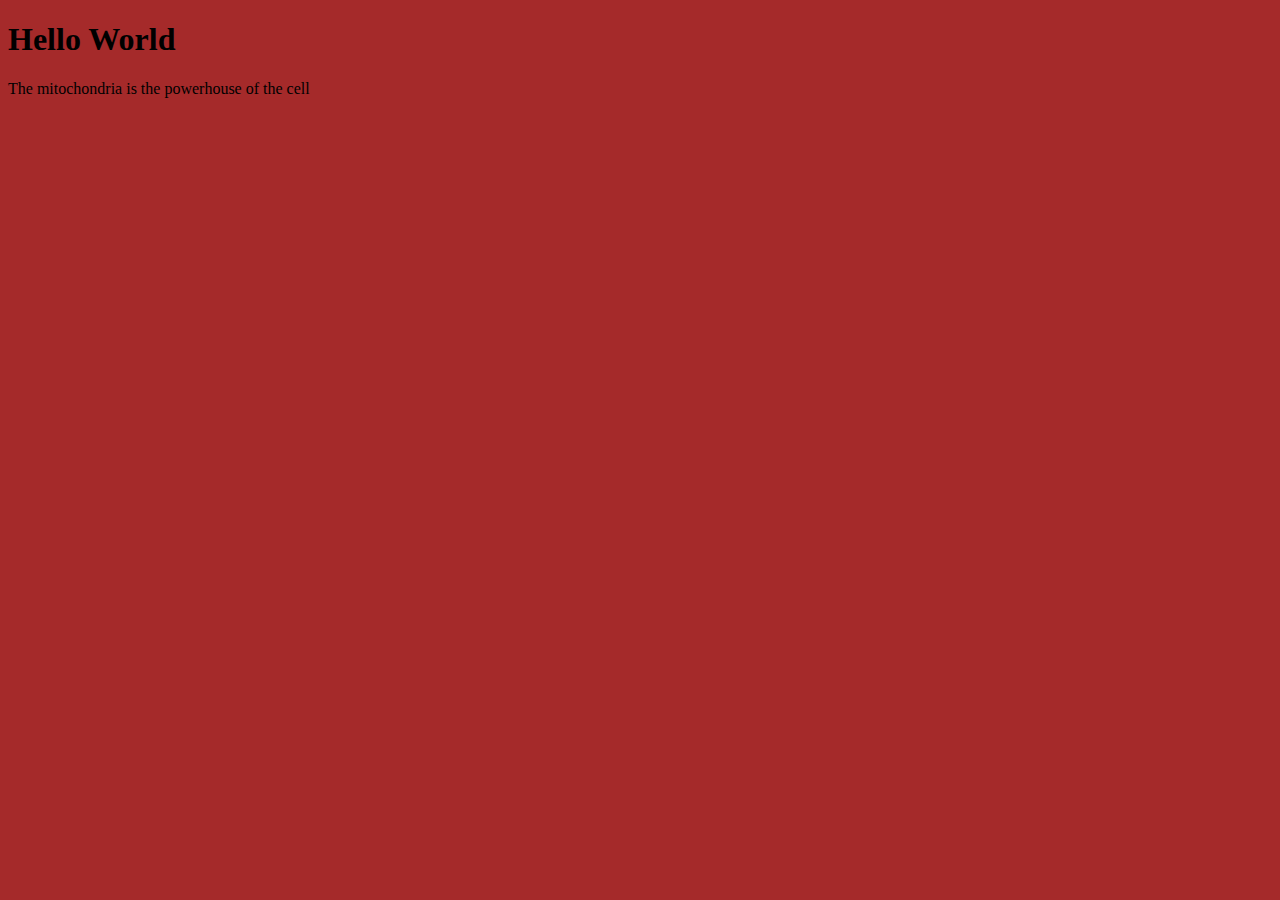
==== index.html @ 90732fbb "Update index.html" ====
<!DOCTYPE html>
<html lang="en">
<head>
    <meta charset="UTF-8">
    <meta name="viewport" content="width=device-width, initial-scale=1.0">
    <title>Bike Edmonton | Home</title>
</head>

<body style="background-color: brown;">
    <header>
        <h1>Hello World</h1>
        <p>The mitochondria is the powerhouse of the cell</p>
    </header>

    <!-- Section 1 -->
    <section>

    </section>

    <!-- Section 2 -->
    <section>

    </section>

    <!-- Section 3-->
    <section>
        
    </section>

    <!-- Footer -->
    <footer>

    </footer>
</body>
</html>
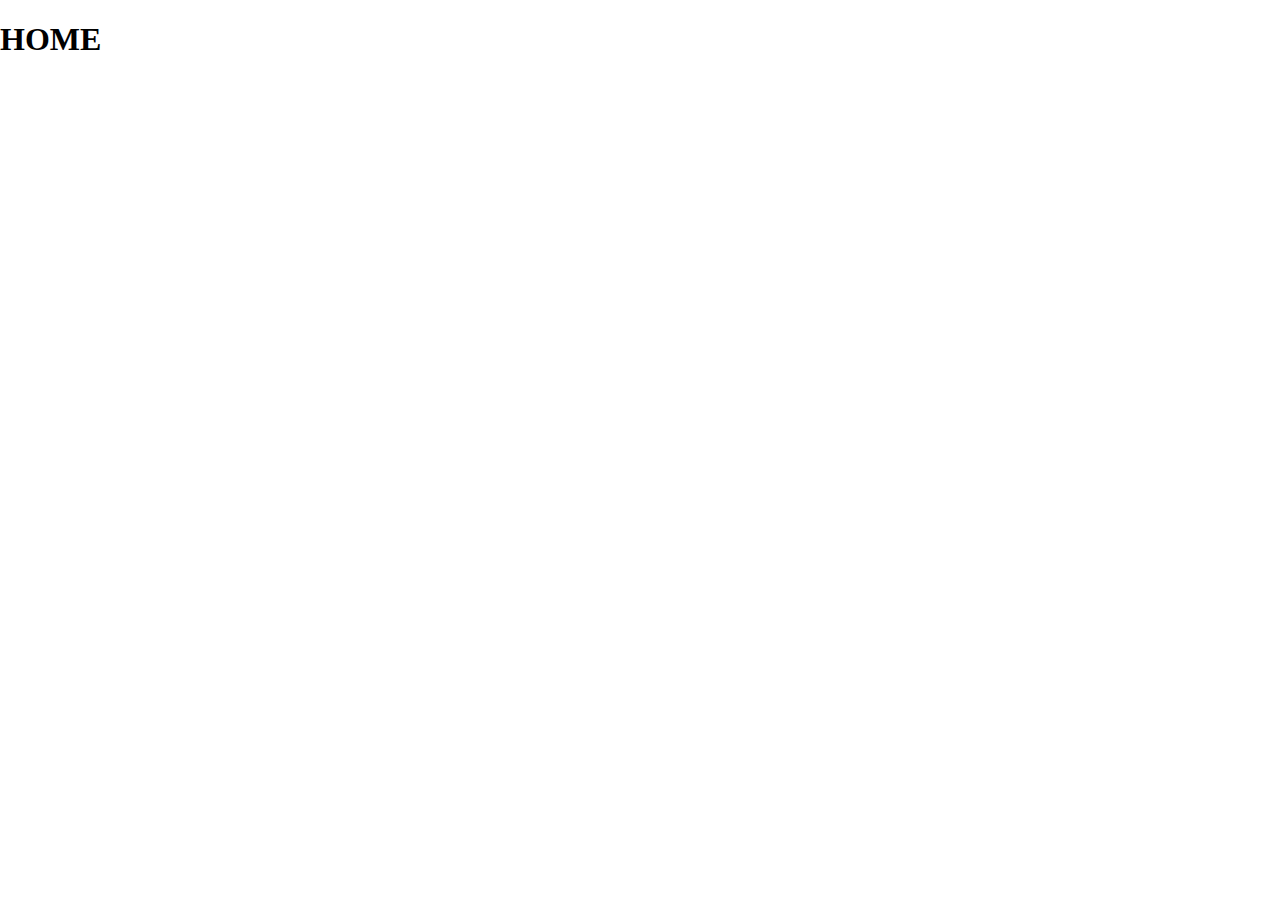
==== commit e9e0137d: "Project Setup" ====
--- a/index.html
+++ b/index.html
@@ -1,28 +1,42 @@
 <!DOCTYPE html>
 <html lang="en">
 <head>
+    <!-- META -->
     <meta charset="UTF-8">
     <meta name="viewport" content="width=device-width, initial-scale=1.0">
+
+    <!-- STYLESHEETS -->
+    <link rel="stylesheet" href="styles/normalize.css">
+    <link rel="stylesheet" href="styles/style.css">
+    
+    <!-- FONTS -->
+    <link rel="preconnect" href="https://fonts.googleapis.com">
+    <link rel="preconnect" href="https://fonts.gstatic.com" crossorigin>
+    <link href="https://fonts.googleapis.com/css2?family=Rubik:ital,wght@0,300;1,300&display=swap" rel="stylesheet">
+
+    <link rel="preconnect" href="https://fonts.googleapis.com">
+    <link rel="preconnect" href="https://fonts.gstatic.com" crossorigin>
+    <link href="https://fonts.googleapis.com/css2?family=Rubik:ital,wght@0,700;1,700&display=swap" rel="stylesheet">
+    
     <title>Bike Edmonton | Home</title>
 </head>
 
-<body style="background-color: brown;">
+<body>
     <header>
-        <h1>Hello World</h1>
-        <p>The mitochondria is the powerhouse of the cell</p>
+        <h1>HOME</h1>
     </header>
 
-    <!-- Section 1 -->
+    <!-- Section 1 - Our Goal -->
     <section>
 
     </section>
 
-    <!-- Section 2 -->
+    <!-- Section 2 - Services -->
     <section>
 
     </section>
 
-    <!-- Section 3-->
+    <!-- Section 3 - Blogs -->
     <section>
         
     </section>
--- a/styles/style.css
+++ b/styles/style.css
@@ -0,0 +1,14 @@
+/* Fonts */
+.rubik-norm {
+  font-family: "Rubik", serif;
+  font-optical-sizing: auto;
+  font-weight: 300;
+  font-style: normal;
+}
+
+.rubik-bold {
+  font-family: "Rubik", serif;
+  font-optical-sizing: auto;
+  font-weight: 700;
+  font-style: normal;
+}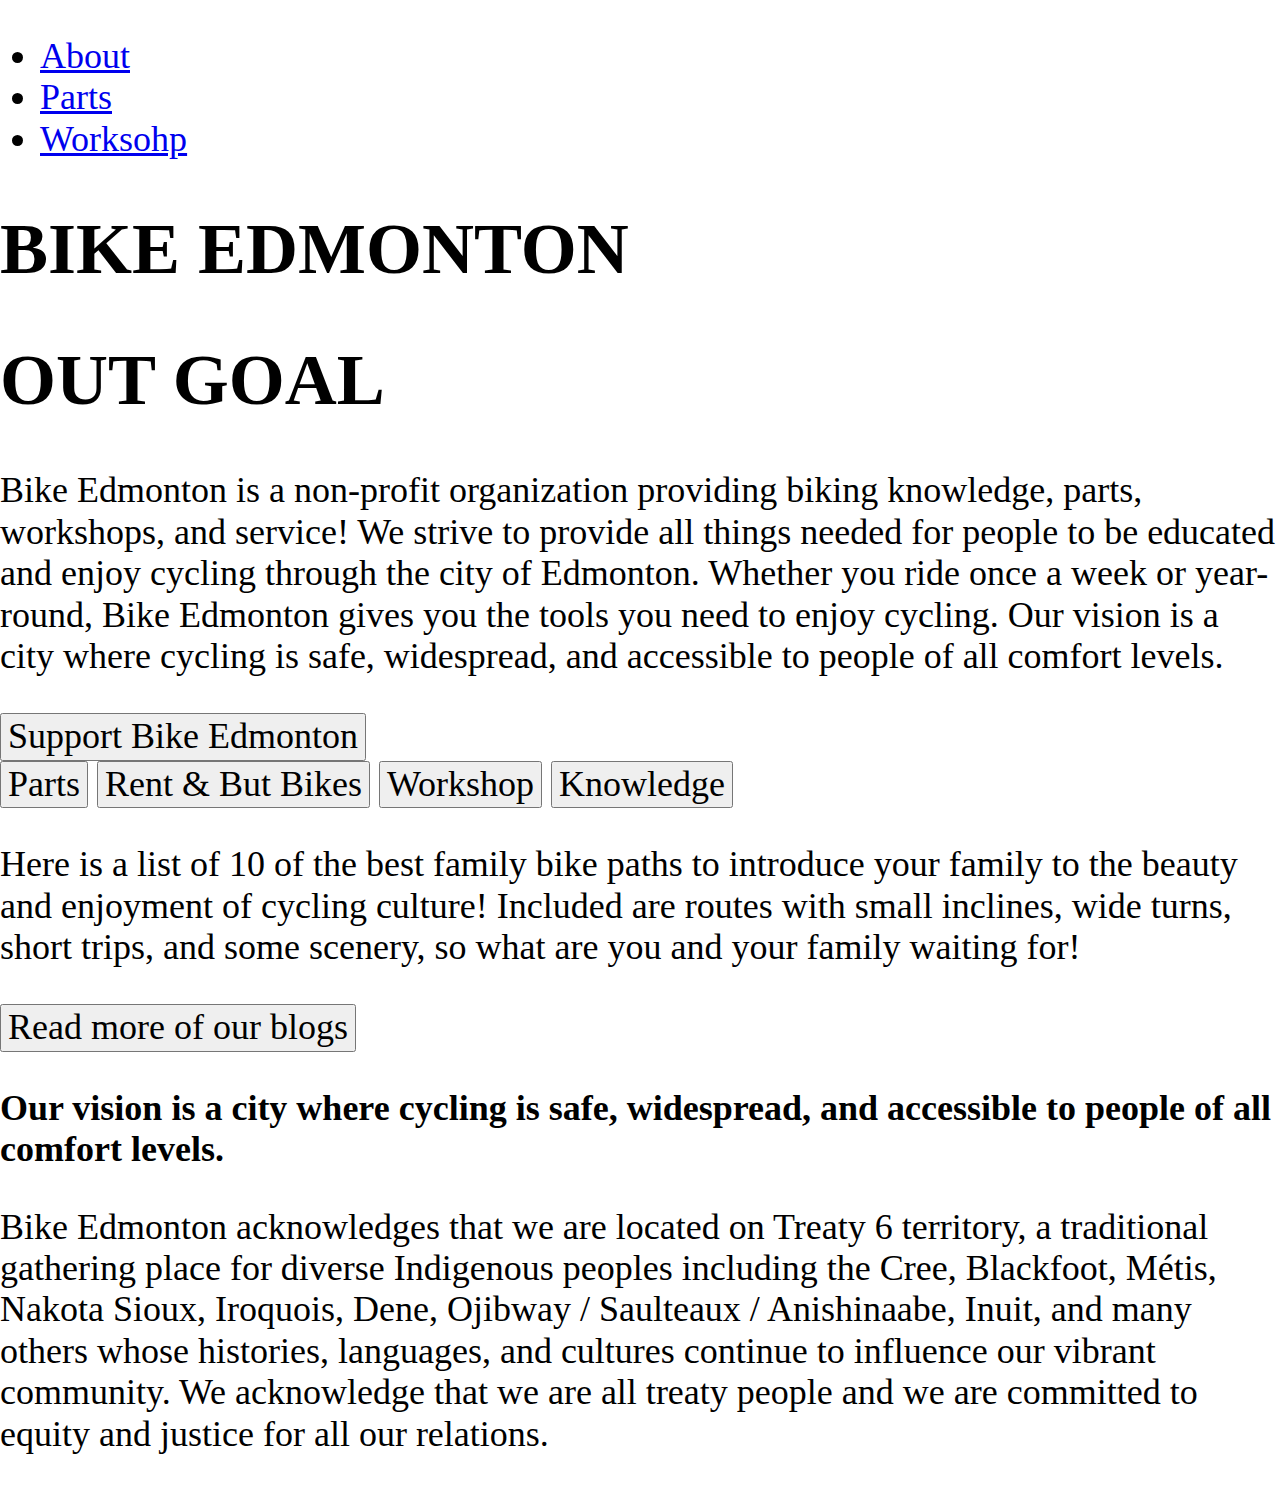
==== commit b5250917: "Basic format for index/parts/workshop" ====
--- a/index.html
+++ b/index.html
@@ -9,41 +9,78 @@
     <link rel="stylesheet" href="styles/normalize.css">
     <link rel="stylesheet" href="styles/style.css">
     
-    <!-- FONTS -->
-    <link rel="preconnect" href="https://fonts.googleapis.com">
-    <link rel="preconnect" href="https://fonts.gstatic.com" crossorigin>
-    <link href="https://fonts.googleapis.com/css2?family=Rubik:ital,wght@0,300;1,300&display=swap" rel="stylesheet">
-
-    <link rel="preconnect" href="https://fonts.googleapis.com">
-    <link rel="preconnect" href="https://fonts.gstatic.com" crossorigin>
-    <link href="https://fonts.googleapis.com/css2?family=Rubik:ital,wght@0,700;1,700&display=swap" rel="stylesheet">
-    
     <title>Bike Edmonton | Home</title>
 </head>
 
 <body>
     <header>
-        <h1>HOME</h1>
+        <nav>
+            <div><!--BE LOGO--></div>
+            <ul>
+                <li><a href="about.html">About</a></li>
+                <li><a href="parts.html">Parts</a></li>
+                <li><a href="workshop.html">Worksohp</a></li>
+            </ul>
+        </nav>
+
+        <div>
+            <h1>BIKE EDMONTON</h1>
+            <!-- HERO IMAGE HERE -->
+        </div>
     </header>
 
     <!-- Section 1 - Our Goal -->
     <section>
+        <div>
+            <h1>OUT GOAL</h1>
+        </div>
 
+        <div>
+            <p>Bike Edmonton is a non-profit organization providing biking knowledge, parts, workshops, and service! We strive to provide all things needed for people to be educated and enjoy cycling through the city of Edmonton. 
+                
+                Whether you ride once a week or year-round, Bike Edmonton gives you the tools you need to enjoy cycling.
+
+                Our vision is a city where cycling is safe, widespread, and accessible to people of all comfort levels.</p>
+
+            <!-- IMAGE HERE -->
+        </div>
+
+        <button>Support Bike Edmonton</button>
     </section>
 
     <!-- Section 2 - Services -->
     <section>
-
+        <div>
+            <button>Parts</button>
+            <button>Rent & But Bikes</button>
+            <button>Workshop</button>
+            <button>Knowledge</button>
+        </div>
     </section>
 
     <!-- Section 3 - Blogs -->
     <section>
-        
+        <div>
+            <div>
+                <!-- IMAGE HERE -->
+                 <p>Here is a list of 10 of the best family bike paths to introduce your family to the beauty and enjoyment of cycling culture! Included are routes with small inclines, wide turns, short trips, and some scenery, so what are you and your family waiting for!</p>
+            </div>
+        </div>
+
+        <button>Read more of our blogs</button>
     </section>
 
     <!-- Footer -->
     <footer>
-
+        <div>
+            <div>
+                <!-- Social Media Icons here -->
+            </div>
+            <div>
+                <p><strong>Our vision is a city where cycling is safe, widespread, and accessible to people of all comfort levels.</strong></p>
+                <p>Bike Edmonton acknowledges that we are located on Treaty 6 territory, a traditional gathering place for diverse Indigenous peoples including the Cree, Blackfoot, Métis, Nakota Sioux, Iroquois, Dene, Ojibway / Saulteaux / Anishinaabe, Inuit, and many others whose histories, languages, and cultures continue to influence our vibrant community. We acknowledge that we are all treaty people and we are committed to equity and justice for all our relations.</p>
+            </div>
+        </div>
     </footer>
 </body>
 </html>--- a/styles/style.css
+++ b/styles/style.css
@@ -1,14 +1,37 @@
-/* Fonts */
-.rubik-norm {
-  font-family: "Rubik", serif;
-  font-optical-sizing: auto;
-  font-weight: 300;
-  font-style: normal;
+/*#####################*/
+/*####    Fonts    ####*/
+/*#####################*/
+@font-face {
+  font-family: "Aktiv Grotesk Trial";
+  src: url('fonts/AktivGrotesk_Trial_Bd.ttf') format('truetype');
 }
 
-.rubik-bold {
-  font-family: "Rubik", serif;
-  font-optical-sizing: auto;
-  font-weight: 700;
-  font-style: normal;
-}+@font-face {
+  font-family: "Aktiv Grotesk Cd Trial Medium";
+  src: url('fonts/AktivGroteskCd_Trial_Md.ttf') format('truetype');
+}
+
+/*#############################*/
+/*####    Global Styles    ####*/
+/*#############################*/
+body {
+  font-family: "Aktiv Grotesk Cd Trial Medium";
+  font-size: 36px;
+}
+
+h1 {
+  font-family: "Aktiv Grotesk Trial";
+}
+
+h2 {
+  font-family: "Aktiv Grotesk Trial";
+}
+
+h3 {
+  font-family: "Aktiv Grotesk Trial";
+}
+
+
+/*########################*/
+/*####    TEMPLATE    ####*/
+/*########################*/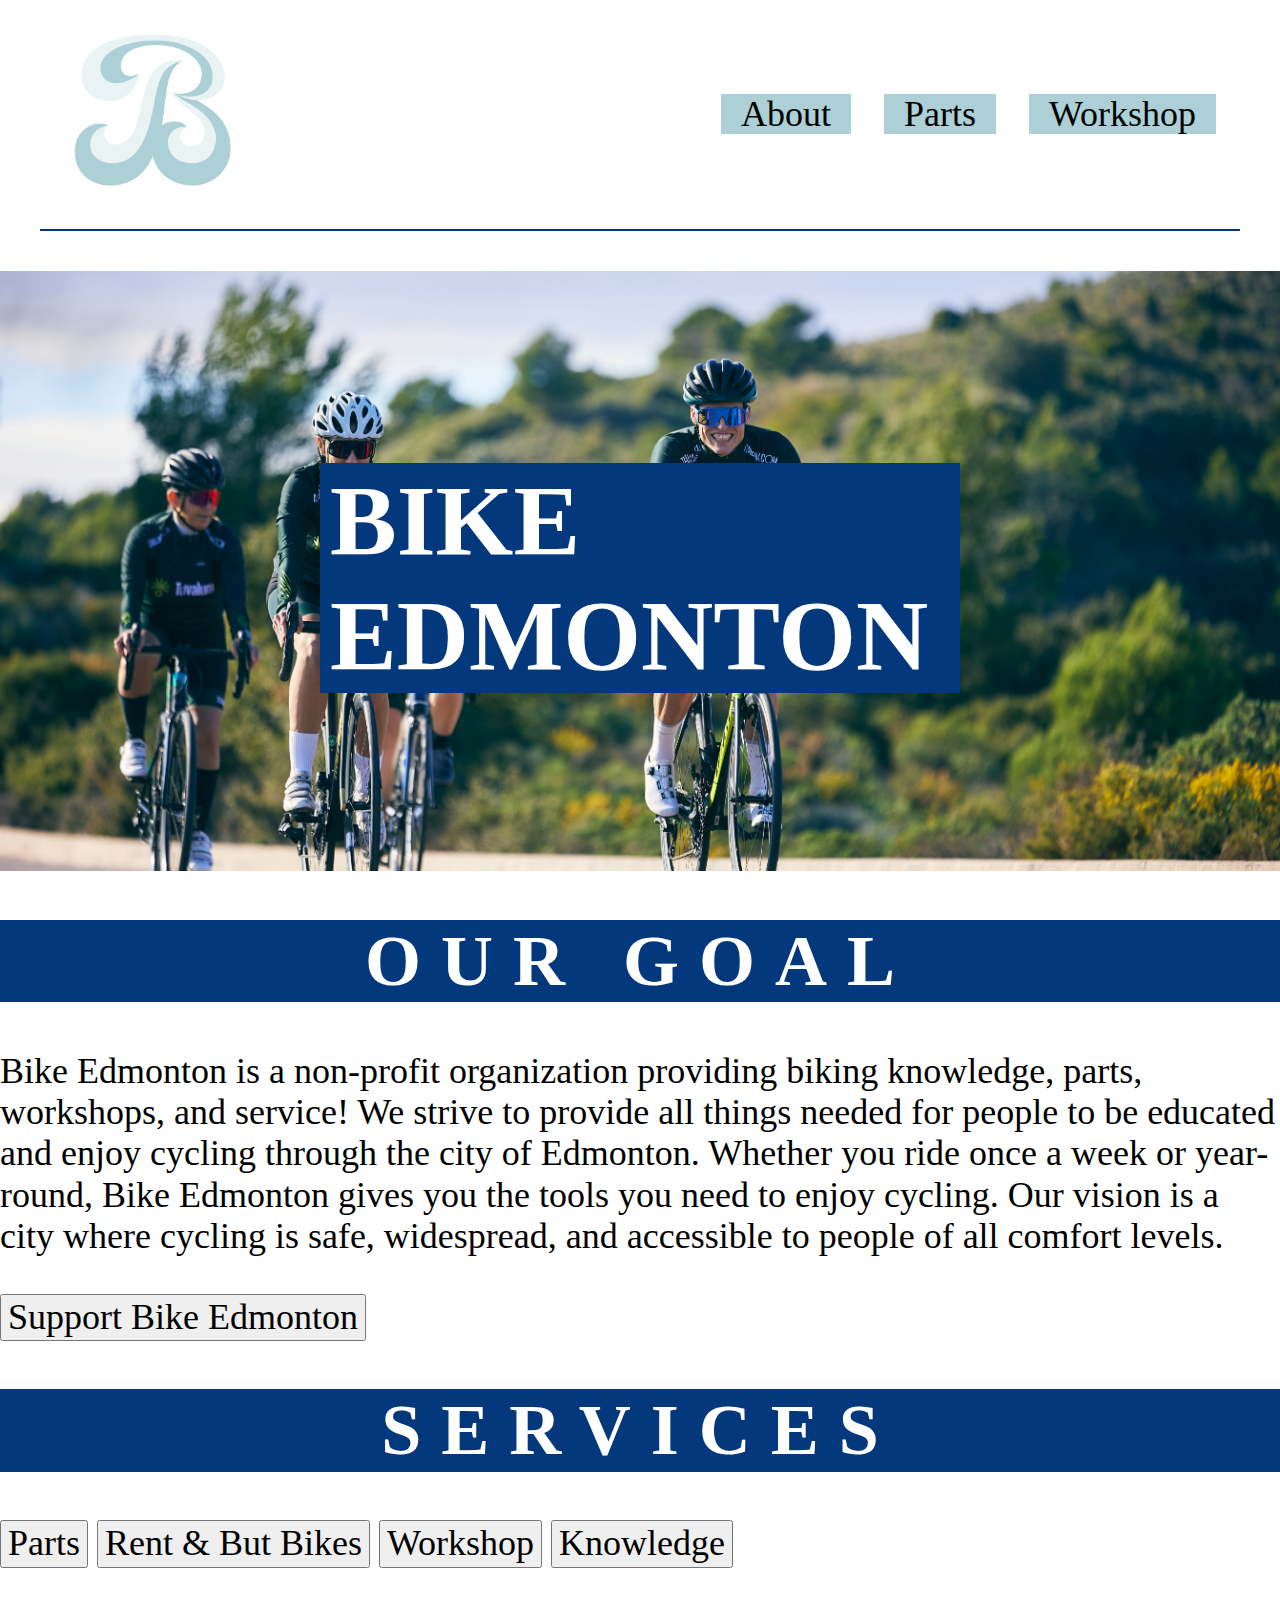
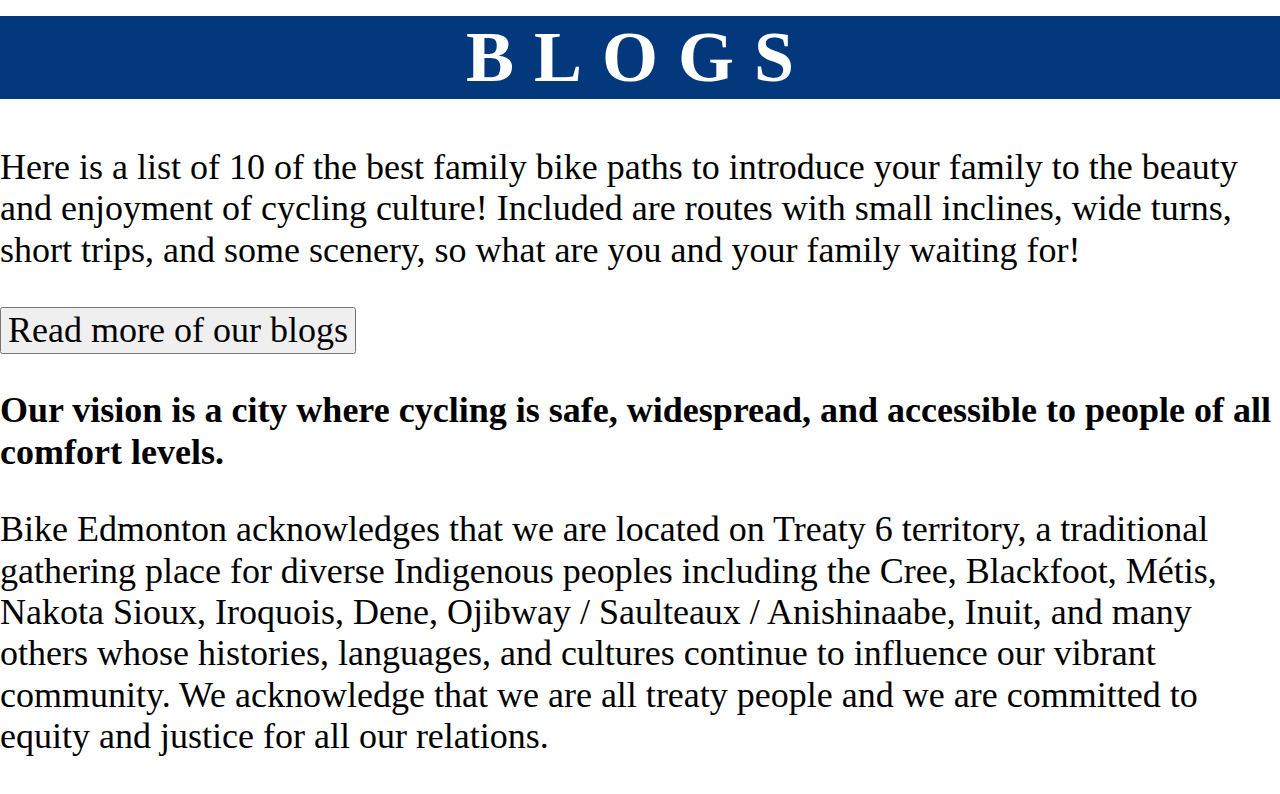
==== commit 3ecca4bb: "Add styles for structure/segmentation" ====
--- a/index.html
+++ b/index.html
@@ -1,86 +1,96 @@
 <!DOCTYPE html>
 <html lang="en">
-<head>
-    <!-- META -->
-    <meta charset="UTF-8">
-    <meta name="viewport" content="width=device-width, initial-scale=1.0">
+    <head>
+        <!-- META -->
+        <meta charset="UTF-8">
+        <meta name="viewport" content="width=device-width, initial-scale=1.0">
 
-    <!-- STYLESHEETS -->
-    <link rel="stylesheet" href="styles/normalize.css">
-    <link rel="stylesheet" href="styles/style.css">
-    
-    <title>Bike Edmonton | Home</title>
-</head>
+        <!-- STYLESHEETS -->
+        <link rel="stylesheet" href="styles/normalize.css">
+        <link rel="stylesheet" href="styles/style.css">
+        
+        <title>Bike Edmonton | Home</title>
+    </head>
 
-<body>
-    <header>
-        <nav>
-            <div><!--BE LOGO--></div>
-            <ul>
-                <li><a href="about.html">About</a></li>
-                <li><a href="parts.html">Parts</a></li>
-                <li><a href="workshop.html">Worksohp</a></li>
-            </ul>
-        </nav>
+    <body>
+        <header>
+            <nav id="navbar" class="flex-row-space default-side-margin">
+                <div>
+                    <a href="index.html"><img src="images/BELogo.png" alt="Bike Edmonton Logo" class="BE-logo"/></a>
+                </div>
 
-        <div>
-            <h1>BIKE EDMONTON</h1>
-            <!-- HERO IMAGE HERE -->
-        </div>
-    </header>
+                <ul>
+                    <li><a href="about.html">About</a></li>
+                    <li><a href="parts.html">Parts</a></li>
+                    <li><a href="workshop.html">Workshop</a></li>
+                </ul>
+            </nav>
 
-    <!-- Section 1 - Our Goal -->
-    <section>
-        <div>
-            <h1>OUT GOAL</h1>
-        </div>
+            <div class="home-hero">
+                <h1 class="hero-text">BIKE EDMONTON</h1>
+            </div>
+        </header>
 
-        <div>
-            <p>Bike Edmonton is a non-profit organization providing biking knowledge, parts, workshops, and service! We strive to provide all things needed for people to be educated and enjoy cycling through the city of Edmonton. 
-                
-                Whether you ride once a week or year-round, Bike Edmonton gives you the tools you need to enjoy cycling.
+        <!-- Section 1 - Our Goal -->
+        <section>
+            <div class="section-header">
+                <h1>OUR GOAL</h1>
+            </div>
 
-                Our vision is a city where cycling is safe, widespread, and accessible to people of all comfort levels.</p>
+            <div>
+                <p>Bike Edmonton is a non-profit organization providing biking knowledge, parts, workshops, and service! We strive to provide all things needed for people to be educated and enjoy cycling through the city of Edmonton. 
+                    
+                    Whether you ride once a week or year-round, Bike Edmonton gives you the tools you need to enjoy cycling.
 
-            <!-- IMAGE HERE -->
-        </div>
+                    Our vision is a city where cycling is safe, widespread, and accessible to people of all comfort levels.</p>
 
-        <button>Support Bike Edmonton</button>
-    </section>
+                <!-- IMAGE HERE -->
+            </div>
 
-    <!-- Section 2 - Services -->
-    <section>
-        <div>
-            <button>Parts</button>
-            <button>Rent & But Bikes</button>
-            <button>Workshop</button>
-            <button>Knowledge</button>
-        </div>
-    </section>
+            <button>Support Bike Edmonton</button>
+        </section>
 
-    <!-- Section 3 - Blogs -->
-    <section>
-        <div>
+        <!-- Section 2 - Services -->
+        <section>
+            <div class="section-header">
+                <h1>SERVICES</h1>
+            </div>
+
             <div>
-                <!-- IMAGE HERE -->
-                 <p>Here is a list of 10 of the best family bike paths to introduce your family to the beauty and enjoyment of cycling culture! Included are routes with small inclines, wide turns, short trips, and some scenery, so what are you and your family waiting for!</p>
+                <button>Parts</button>
+                <button>Rent & But Bikes</button>
+                <button>Workshop</button>
+                <button>Knowledge</button>
             </div>
-        </div>
+        </section>
 
-        <button>Read more of our blogs</button>
-    </section>
+        <!-- Section 3 - Blogs -->
+        <section>
+            <div class="section-header">
+                <h1>BLOGS</h1>
+            </div>
 
-    <!-- Footer -->
-    <footer>
-        <div>
             <div>
-                <!-- Social Media Icons here -->
+                <div>
+                    <!-- IMAGE HERE -->
+                    <p>Here is a list of 10 of the best family bike paths to introduce your family to the beauty and enjoyment of cycling culture! Included are routes with small inclines, wide turns, short trips, and some scenery, so what are you and your family waiting for!</p>
+                </div>
             </div>
+
+            <button>Read more of our blogs</button>
+        </section>
+
+        <!-- Footer -->
+        <footer>
             <div>
-                <p><strong>Our vision is a city where cycling is safe, widespread, and accessible to people of all comfort levels.</strong></p>
-                <p>Bike Edmonton acknowledges that we are located on Treaty 6 territory, a traditional gathering place for diverse Indigenous peoples including the Cree, Blackfoot, Métis, Nakota Sioux, Iroquois, Dene, Ojibway / Saulteaux / Anishinaabe, Inuit, and many others whose histories, languages, and cultures continue to influence our vibrant community. We acknowledge that we are all treaty people and we are committed to equity and justice for all our relations.</p>
+                <div>
+                    <!-- Social Media Icons here -->
+                </div>
+                <div>
+                    <p><strong>Our vision is a city where cycling is safe, widespread, and accessible to people of all comfort levels.</strong></p>
+                    <p>Bike Edmonton acknowledges that we are located on Treaty 6 territory, a traditional gathering place for diverse Indigenous peoples including the Cree, Blackfoot, Métis, Nakota Sioux, Iroquois, Dene, Ojibway / Saulteaux / Anishinaabe, Inuit, and many others whose histories, languages, and cultures continue to influence our vibrant community. We acknowledge that we are all treaty people and we are committed to equity and justice for all our relations.</p>
+                </div>
             </div>
-        </div>
-    </footer>
-</body>
+        </footer>
+    </body>
 </html>--- a/styles/style.css
+++ b/styles/style.css
@@ -10,6 +10,8 @@
   font-family: "Aktiv Grotesk Cd Trial Medium";
   src: url('fonts/AktivGroteskCd_Trial_Md.ttf') format('truetype');
 }
+
+
 
 /*#############################*/
 /*####    Global Styles    ####*/
@@ -32,6 +34,121 @@
 }
 
 
-/*########################*/
-/*####    TEMPLATE    ####*/
-/*########################*/+
+/*###################################*/
+/*####    General Classes/IDs    ####*/
+/*###################################*/
+#navbar {
+  border-bottom: 2px solid #04387c;
+}
+
+#navbar ul {
+  padding: 0;
+}
+
+#navbar li {
+  list-style-type: none;
+  border-bottom: 2px solid white;
+  margin-right: 24px;
+  padding-bottom: 4px;
+  display: inline;
+  padding: 0px 20px;
+  background-color: #ACD0D6;
+}
+
+#navbar li:hover {
+  border-bottom: 2px solid #04387c;
+}
+
+#navbar a {
+  color: black;
+  text-decoration: none;
+}
+
+.default-side-margin {
+  margin: 0px 40px;
+}
+
+.BE-logo {
+  width: 225px;
+  height: 220px;
+}
+
+.home-hero {
+  position: relative;
+  background-image: url(../images/Home-hero.jpg);
+  width: 100%;
+  height: 600px;
+  background-size: 100%;
+  background-position-y: 30%;
+  margin-top: 40px;
+}
+
+.about-hero {
+  position: relative;
+  background-image: url(../images/About-hero.jpg);
+  width: 100%;
+  height: 600px;
+  background-size: 100%;
+  background-position-y: 30%;
+  margin-top: 40px;
+}
+
+.parts-hero {
+  position: relative;
+  background-image: url(../images/Parts-hero.jpg);
+  width: 100%;
+  height: 600px;
+  background-size: 100%;
+  background-position-y: 30%;
+  margin-top: 40px;
+}
+
+.workshop-hero{
+  position: relative;
+  background-image: url(../images/Workshop-hero.jpg);
+  width: 100%;
+  height: 600px;
+  background-size: 100%;
+  background-position-y: 30%;
+  margin-top: 40px;
+}
+
+.hero-text {
+  position: absolute;
+  color: white;
+  background-color: #04387c;
+  font-size: 100px;
+  padding: 0px 10px;
+  top: 40%;
+  left: 50%;
+  transform: translate(-50%, -50%);
+}
+
+.section-header {
+  text-align: center;
+  letter-spacing: 20px;
+  background-color: #04387c;
+  color: white;
+}
+
+
+/*#######################*/
+/*####    Flexbox    ####*/
+/*#######################*/
+.flex-row {
+  display: flex;
+  flex-direction: row;
+}
+
+.flex-row-space {
+  display: flex;
+  flex-direction: row;
+  justify-content: space-between;
+  align-items: center;
+}
+
+.flex-col {
+  display: flex;
+  flex-direction: column;
+}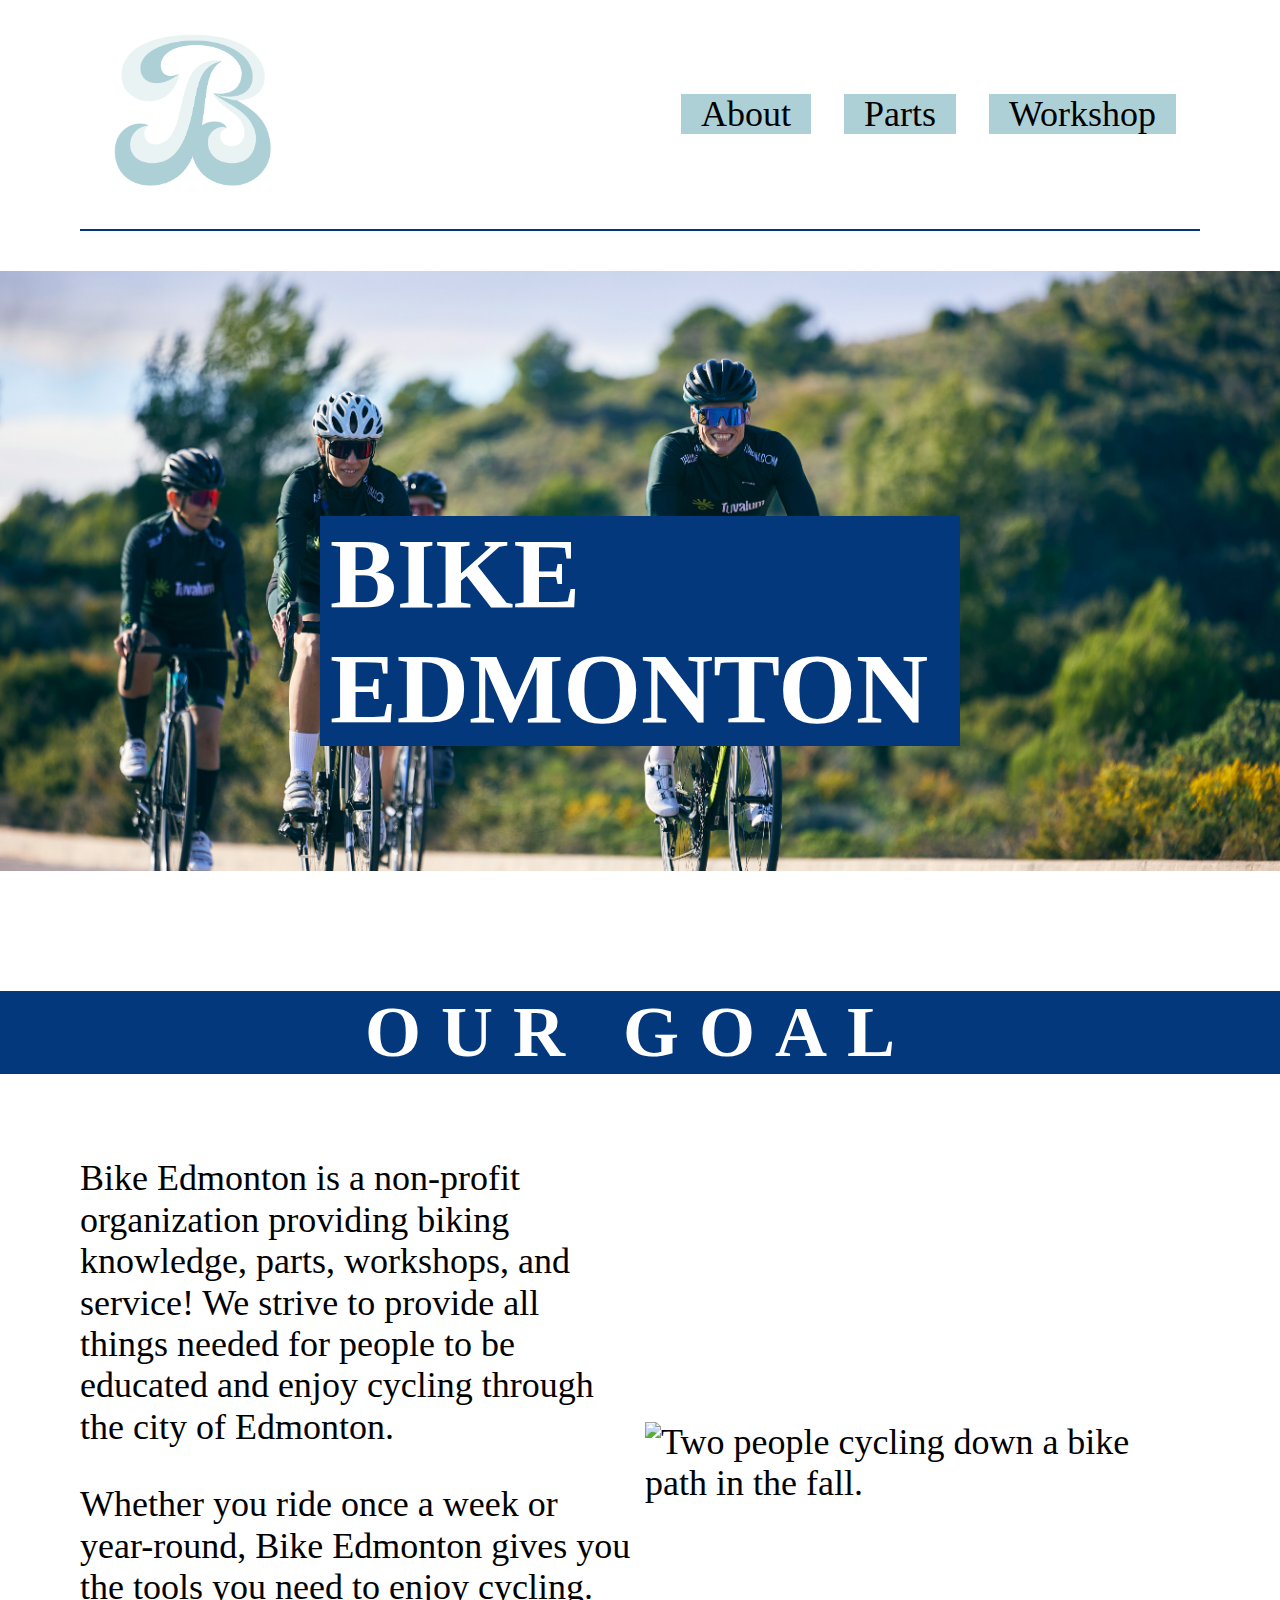
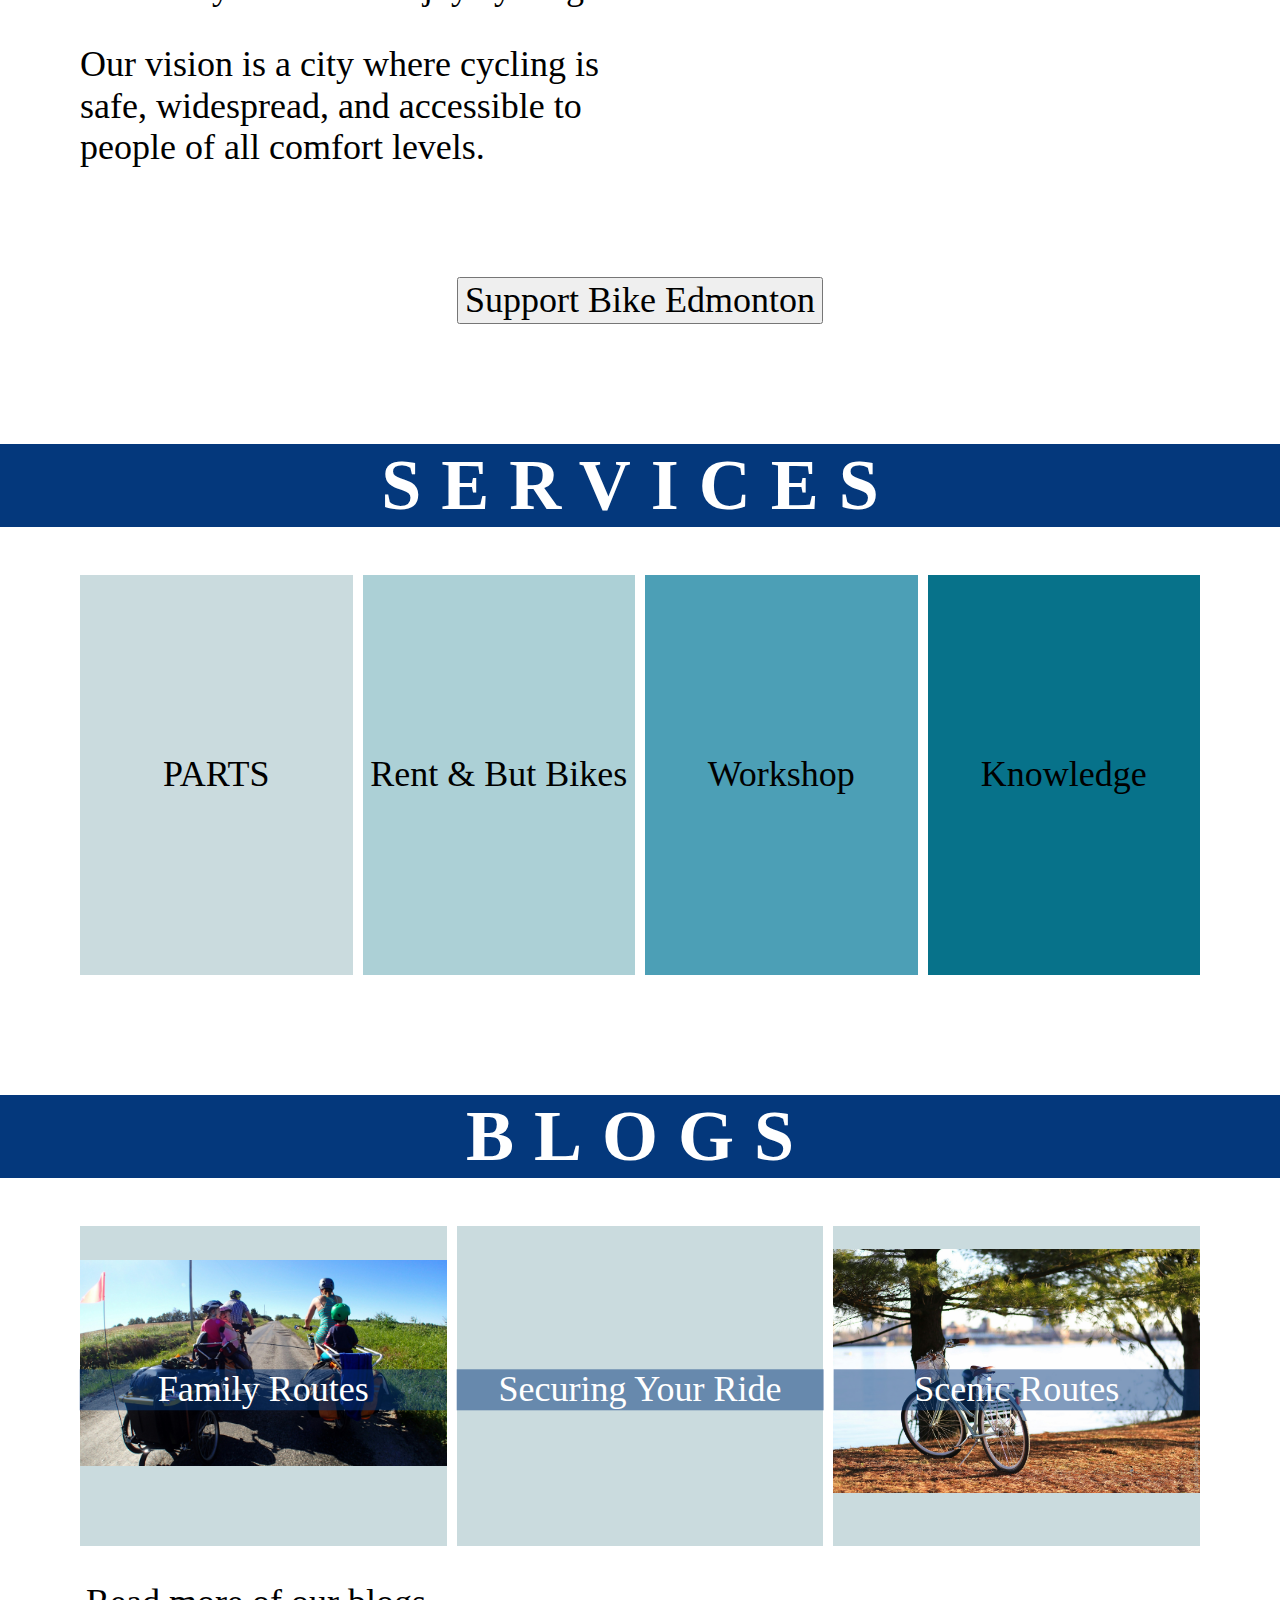
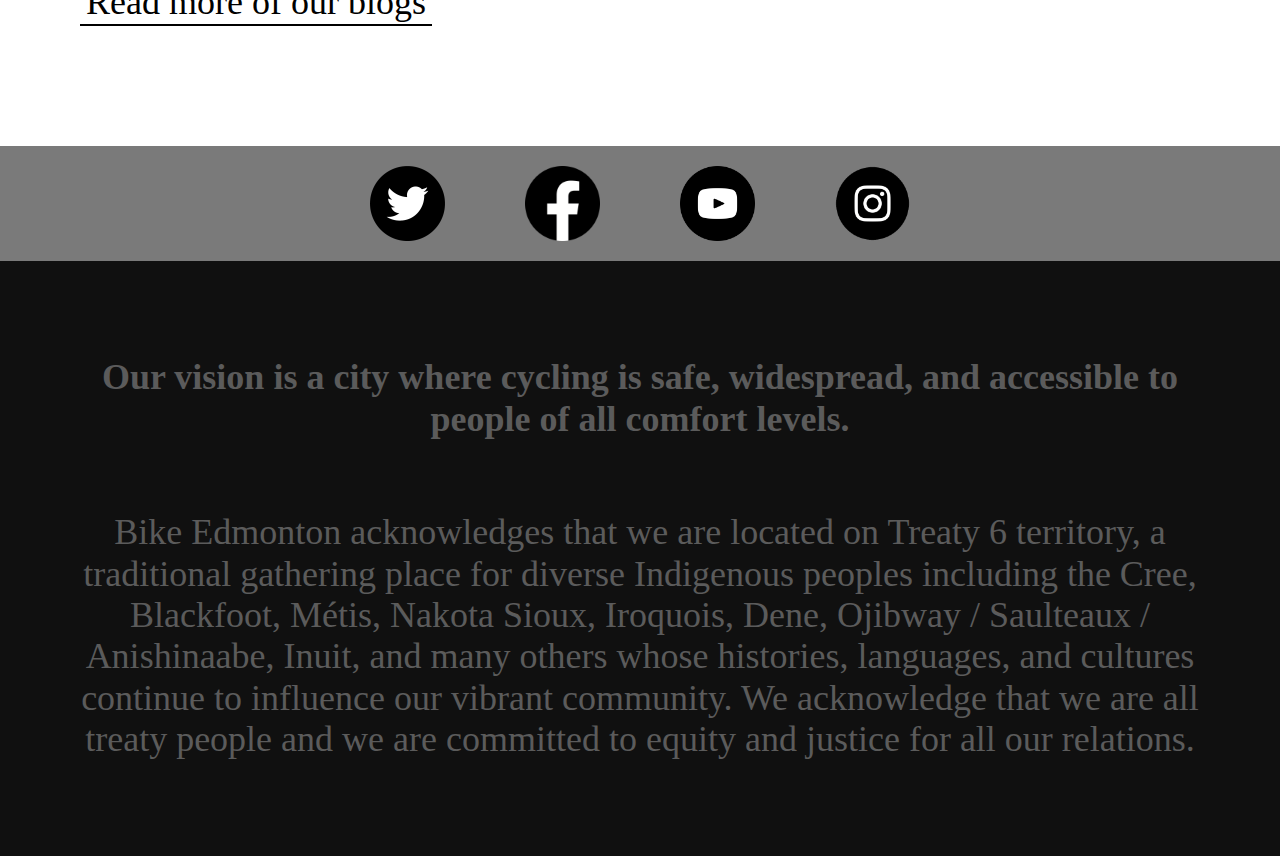
==== commit 0fed6b96: "Added style to index/parts" ====
--- a/index.html
+++ b/index.html
@@ -37,17 +37,21 @@
                 <h1>OUR GOAL</h1>
             </div>
 
-            <div>
-                <p>Bike Edmonton is a non-profit organization providing biking knowledge, parts, workshops, and service! We strive to provide all things needed for people to be educated and enjoy cycling through the city of Edmonton. 
-                    
-                    Whether you ride once a week or year-round, Bike Edmonton gives you the tools you need to enjoy cycling.
+            <div class="default-side-margin flex-row-space default-gap">
+                <div class="default-bottom-margin flex-1">
+                    <p>Bike Edmonton is a non-profit organization providing biking knowledge, parts, workshops, and service! We strive to provide all things needed for people to be educated and enjoy cycling through the city of Edmonton.</p>
+                    <p>Whether you ride once a week or year-round, Bike Edmonton gives you the tools you need to enjoy cycling.</p>
+                    <p>Our vision is a city where cycling is safe, widespread, and accessible to people of all comfort levels.</p>
+                </div>
 
-                    Our vision is a city where cycling is safe, widespread, and accessible to people of all comfort levels.</p>
-
-                <!-- IMAGE HERE -->
+                 <div class="default-bottom-margin flex-1">
+                    <img src="images/Goal.jpg" alt="Two people cycling down a bike path in the fall." class="goal-image"/>
+                 </div>
             </div>
 
-            <button>Support Bike Edmonton</button>
+            <div class="flex-row-center">
+                <button class="support-BE-button">Support Bike Edmonton</button>
+            </div>
         </section>
 
         <!-- Section 2 - Services -->
@@ -56,11 +60,11 @@
                 <h1>SERVICES</h1>
             </div>
 
-            <div>
-                <button>Parts</button>
-                <button>Rent & But Bikes</button>
-                <button>Workshop</button>
-                <button>Knowledge</button>
+            <div class="default-side-margin flex-row-fill service-button-container">
+                <button class="service-button-1">PARTS</button>
+                <button class="service-button-2">Rent & But Bikes</button>
+                <button class="service-button-3">Workshop</button>
+                <button class="service-button-4">Knowledge</button>
             </div>
         </section>
 
@@ -70,23 +74,42 @@
                 <h1>BLOGS</h1>
             </div>
 
-            <div>
-                <div>
-                    <!-- IMAGE HERE -->
-                    <p>Here is a list of 10 of the best family bike paths to introduce your family to the beauty and enjoyment of cycling culture! Included are routes with small inclines, wide turns, short trips, and some scenery, so what are you and your family waiting for!</p>
+            <div class="default-side-margin blog-gap flex-row">
+                <div class="flex-col blog-background flex-1">
+                     <div class="blog-image-1 flex-1">
+                        <p class="blog-image-text">Family Routes</p>
+                     </div>
+                </div>
+
+                <div class="flex-col blog-background flex-1">
+                    <div class="blog-image-2">
+                       <p class="blog-image-text">Securing Your Ride</p>
+                    </div>
+               </div>
+
+               <div class="flex-col blog-background flex-1">
+                    <div class="blog-image-3">
+                        <p class="blog-image-text">Scenic Routes</p>
+                    </div>
                 </div>
             </div>
 
-            <button>Read more of our blogs</button>
+            <div>
+                <button class="default-side-margin blog-button">Read more of our blogs</button>
+            </div>
         </section>
 
         <!-- Footer -->
         <footer>
-            <div>
-                <div>
-                    <!-- Social Media Icons here -->
+            <div class="footer-top-margin" id="footer">
+                <div class="flex-row-center default-gap upper-footer upper-footer-gap">
+                    <img src="images/twitter-logo.png" alt="Twitter Icon" class="social-icon">
+                    <img src="images/facebook-logo.png" alt="Facebook Icon" class="social-icon">
+                    <img src="images/youtube-icon.png" alt="Youtube Icon" class="social-icon">
+                    <img src="images/Instagram-icon.png" alt="Instagram Icon" class="social-icon">
                 </div>
-                <div>
+
+                <div class="flex-col-center default-side-padding lower-footer">
                     <p><strong>Our vision is a city where cycling is safe, widespread, and accessible to people of all comfort levels.</strong></p>
                     <p>Bike Edmonton acknowledges that we are located on Treaty 6 territory, a traditional gathering place for diverse Indigenous peoples including the Cree, Blackfoot, Métis, Nakota Sioux, Iroquois, Dene, Ojibway / Saulteaux / Anishinaabe, Inuit, and many others whose histories, languages, and cultures continue to influence our vibrant community. We acknowledge that we are all treaty people and we are committed to equity and justice for all our relations.</p>
                 </div>
--- a/styles/style.css
+++ b/styles/style.css
@@ -23,6 +23,7 @@
 
 h1 {
   font-family: "Aktiv Grotesk Trial";
+  margin-top: 120px;
 }
 
 h2 {
@@ -65,13 +66,38 @@
   text-decoration: none;
 }
 
+#footer {
+  text-align: center;
+}
+
+#location-lists ul {
+  list-style-type: none;
+  line-height: 2.2em;
+}
+
 .default-side-margin {
-  margin: 0px 40px;
+  margin: 0px 80px;
+}
+
+.default-bottom-margin {
+  margin-bottom: 2em;
+}
+
+.default-side-padding {
+  padding: 0px 80px;
+}
+
+.default-gap {
+  gap: 10px;
 }
 
 .BE-logo {
   width: 225px;
   height: 220px;
+}
+
+.gap-5em {
+  gap: 5em;
 }
 
 .home-hero {
@@ -132,6 +158,217 @@
   color: white;
 }
 
+.goal-image {
+  width: 50%;
+}
+
+.service-button-container {
+  height: 400px;
+  gap: 10px;
+  font-family: "Aktiv Grotesk Trial";
+}
+
+/*      BUTTON 1      */
+.service-button-1 {
+  flex: 1;
+  width: 25%;
+  background-color: #CADBDE;
+  border: none;
+}
+
+.service-button-1:hover {
+  background-color: #04387c;
+  color: white;
+}
+
+.service-button-1:active {
+  background-color: #CADBDE;
+  color: black;
+}
+
+/*      BUTTON 2      */
+.service-button-2 {
+  flex: 1;
+  width: 25%;
+  background-color: #ACD0D6;
+  border: none;
+}
+
+.service-button-2:hover {
+  background-color: #04387c;
+  color: white;
+}
+
+.service-button-2:active {
+  background-color: #ACD0D6;
+  color: black;
+}
+
+/*      BUTTON 3      */
+.service-button-3 {
+  flex: 1;
+  width: 25%;
+  background-color: #4C9FB6;
+  border: none;
+}
+
+.service-button-3:hover {
+  background-color: #04387c;
+  color: white;
+}
+
+.service-button-3:active {
+  background-color: #4C9FB6;
+  color: black;
+}
+
+/*      BUTTON 4      */
+.service-button-4 {
+  flex: 1;
+  width: 25%;
+  background-color: #07728a;
+  border: none;
+}
+
+.service-button-4:hover {
+  background-color: #04387c;
+  color: white;
+}
+
+.service-button-4:active {
+  background-color: #07728a;
+  color: black;
+}
+
+.blog-image-1 {
+  position: relative;
+  background-image: url(../images/blog1.jpg);
+  background-position-y: 30%;
+  background-position-x: 40%;
+  background-size: 100%;
+  height: 320px;
+  background-repeat: no-repeat;
+  text-align: center;
+  color: white;
+}
+
+.blog-image-2 {
+  position: relative;
+  background-image: url(../images/blog2.jpg);
+  background-position-y: 30%;
+  background-position-x: 40%;
+  background-size: 100%;
+  height: 320px;
+  background-repeat: no-repeat;
+  text-align: center;
+  color: white;
+}
+
+.blog-image-3 {
+  position: relative;
+  background-image: url(../images/blog3.jpg);
+  background-position-y: 30%;
+  background-position-x: 40%;
+  background-size: 100%;
+  height: 320px;
+  background-repeat: no-repeat;
+  text-align: center;
+  color: white;
+}
+
+.blog-image-text {
+  position: absolute;
+  font-family: "Aktiv Grotesk Trial";
+  top: 40%;
+  left: 50%;
+  transform: translate(-50%, -50%);
+  width: 100%;
+  background-color: rgba(4, 56, 124, 0.50);
+}
+
+.blog-background {
+  background-color: #CADBDE;
+}
+
+.blog-gap {
+  gap: 10px;
+}
+
+.blog-button {
+  background: none;
+  background-color: none;
+  border: none;
+  padding-top: 1em;
+  border-bottom: solid 2px black;
+}
+
+.social-icon {
+  width: 75px;
+  height: 75px;
+}
+
+.upper-footer-gap {
+  gap: 80px;
+  padding: 20px 40px;
+}
+
+.upper-footer {
+  background-color: #7A7A7A;
+}
+
+.lower-footer {
+  background-color: #101010;
+  color: #5B5B5B;
+  padding: 60px 80px;
+}
+
+.footer-top-margin {
+  margin-top: 120px;
+}
+
+.black-text {
+  color: black;
+}
+
+.parts-columns {
+  display: flex;
+  flex-direction: row;
+  justify-content: space-around;
+  padding: 40px 20px;
+  background-color: #101010;
+  color: white;
+}
+
+.parts-image-category {
+  height: 640px;
+}
+
+.location-section {
+  background-color: #101010;
+  color: white;
+  padding: 20px 80px 40px 80px;
+}
+
+.location-section a {
+  color: white;
+}
+
+.get-dir-button {
+  background-color: #101010;
+  border: none;
+  border-bottom: solid 2px white;
+  color: white;
+}
+
+.get-dir-button:hover {
+  background-color: #202020;
+}
+
+.get-dir-button:active {
+  background-color: #303030;
+}
+
+
 
 /*#######################*/
 /*####    Flexbox    ####*/
@@ -148,7 +385,29 @@
   align-items: center;
 }
 
+.flex-row-fill {
+  display: flex;
+  flex-direction: row;
+  justify-content: space-between;
+}
+
+.flex-row-center {
+  display: flex;
+  flex-direction: row;
+  justify-content: center;
+}
+
 .flex-col {
   display: flex;
   flex-direction: column;
+}
+
+.flex-col-center {
+  display: flex;
+  flex-direction: column;
+  align-items: center;
+}
+
+.flex-1 {
+  flex: 1;
 }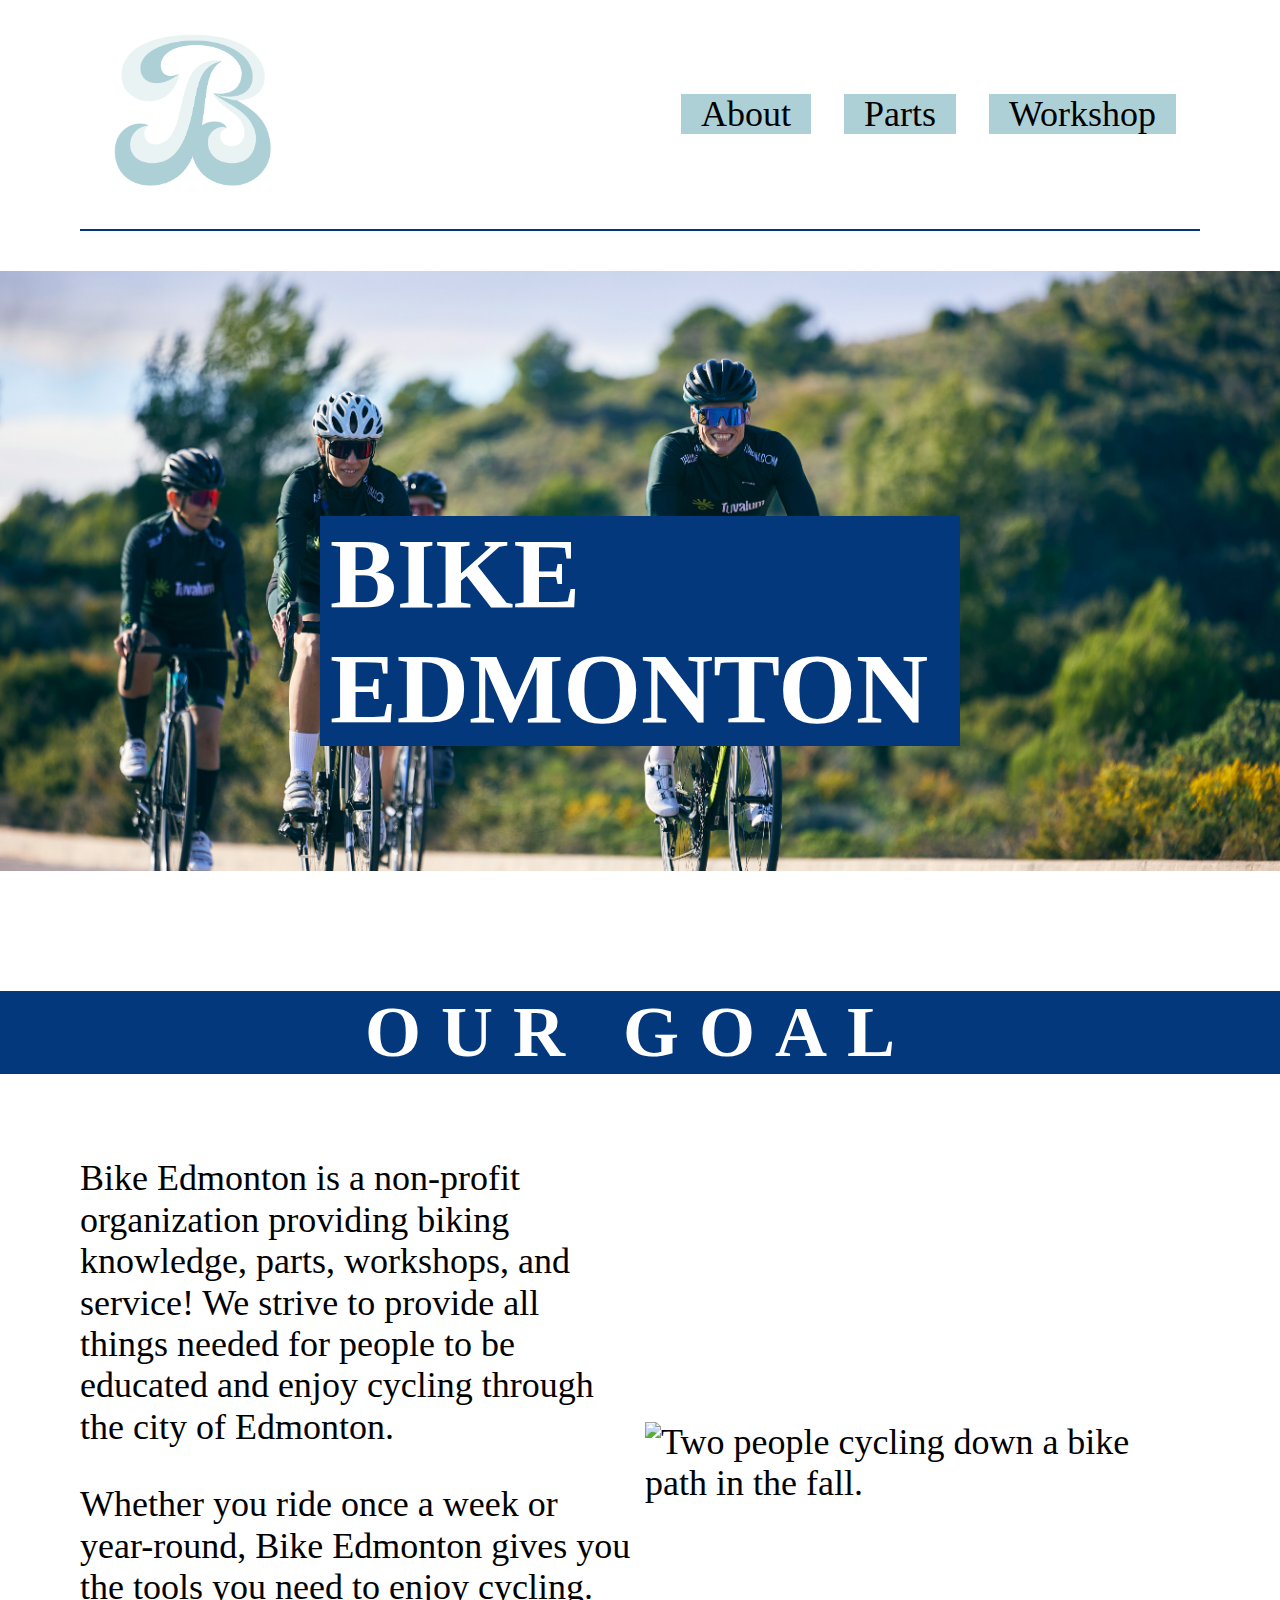
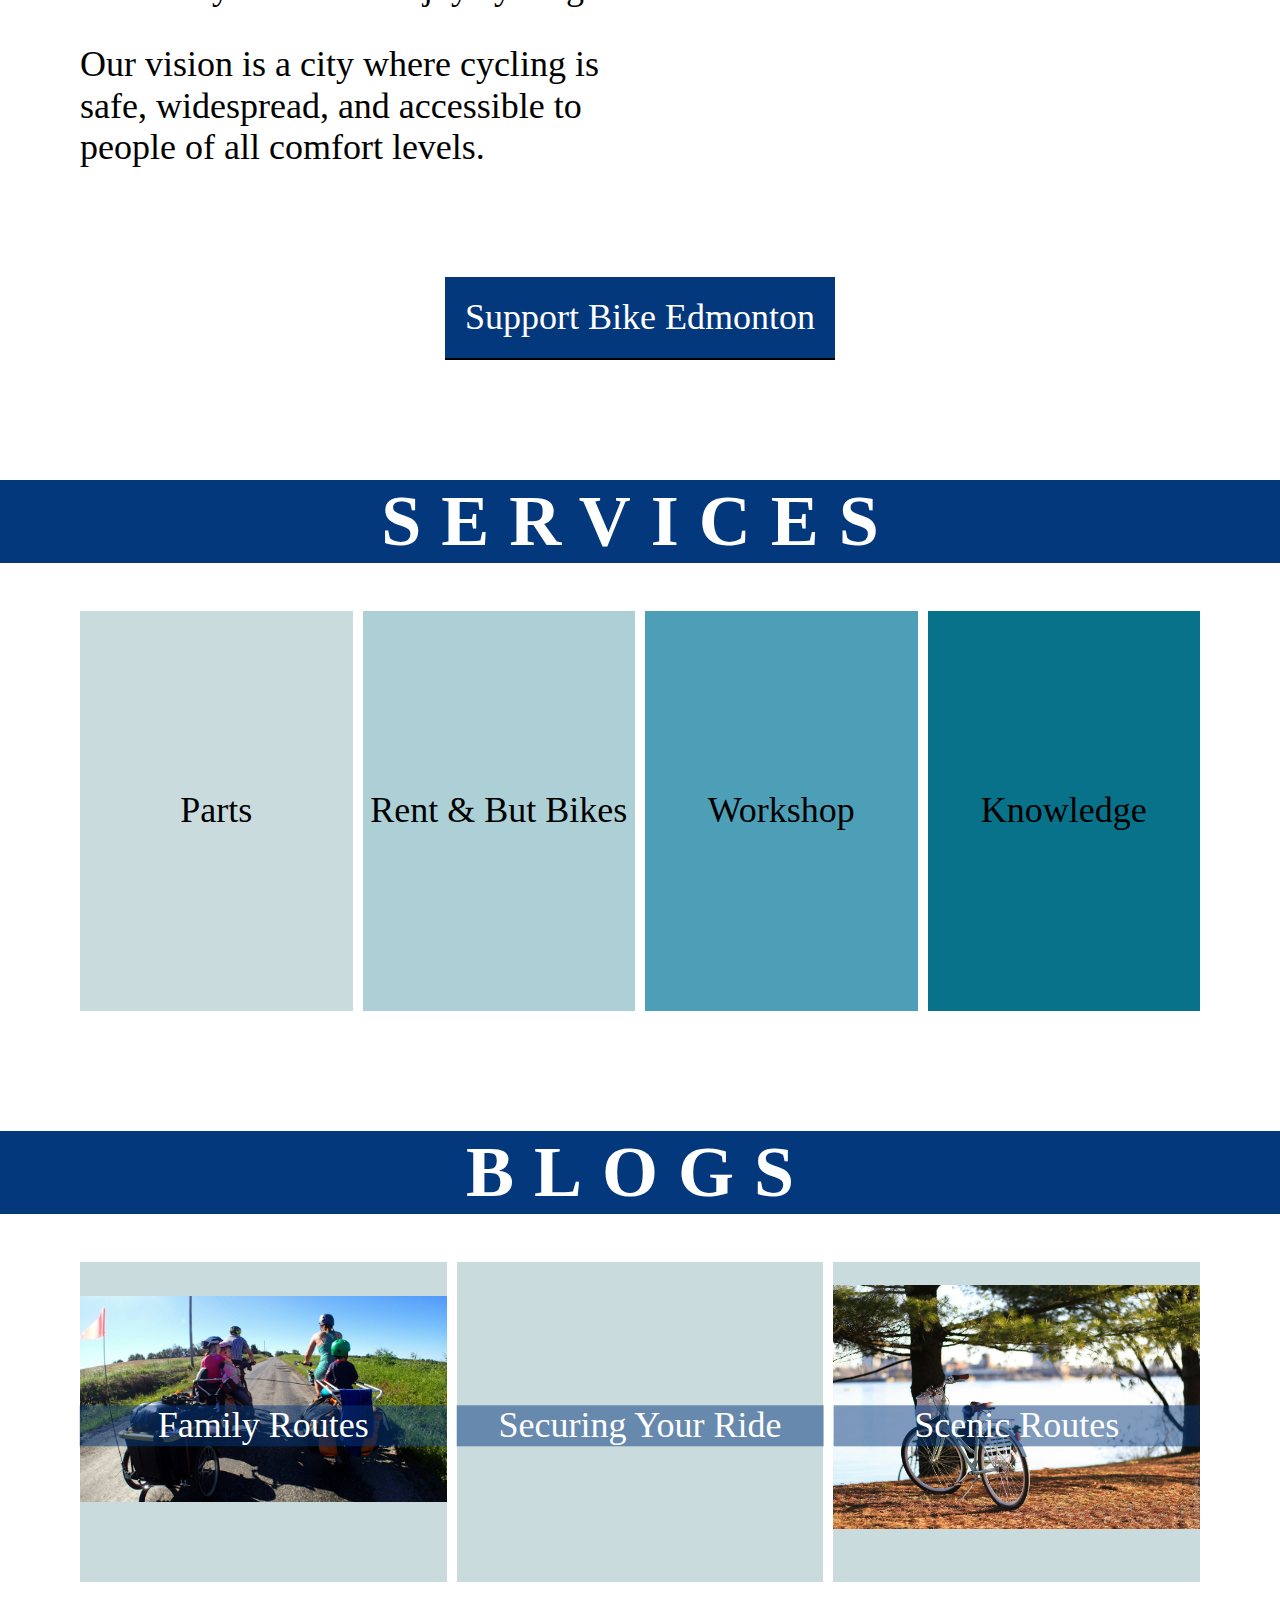
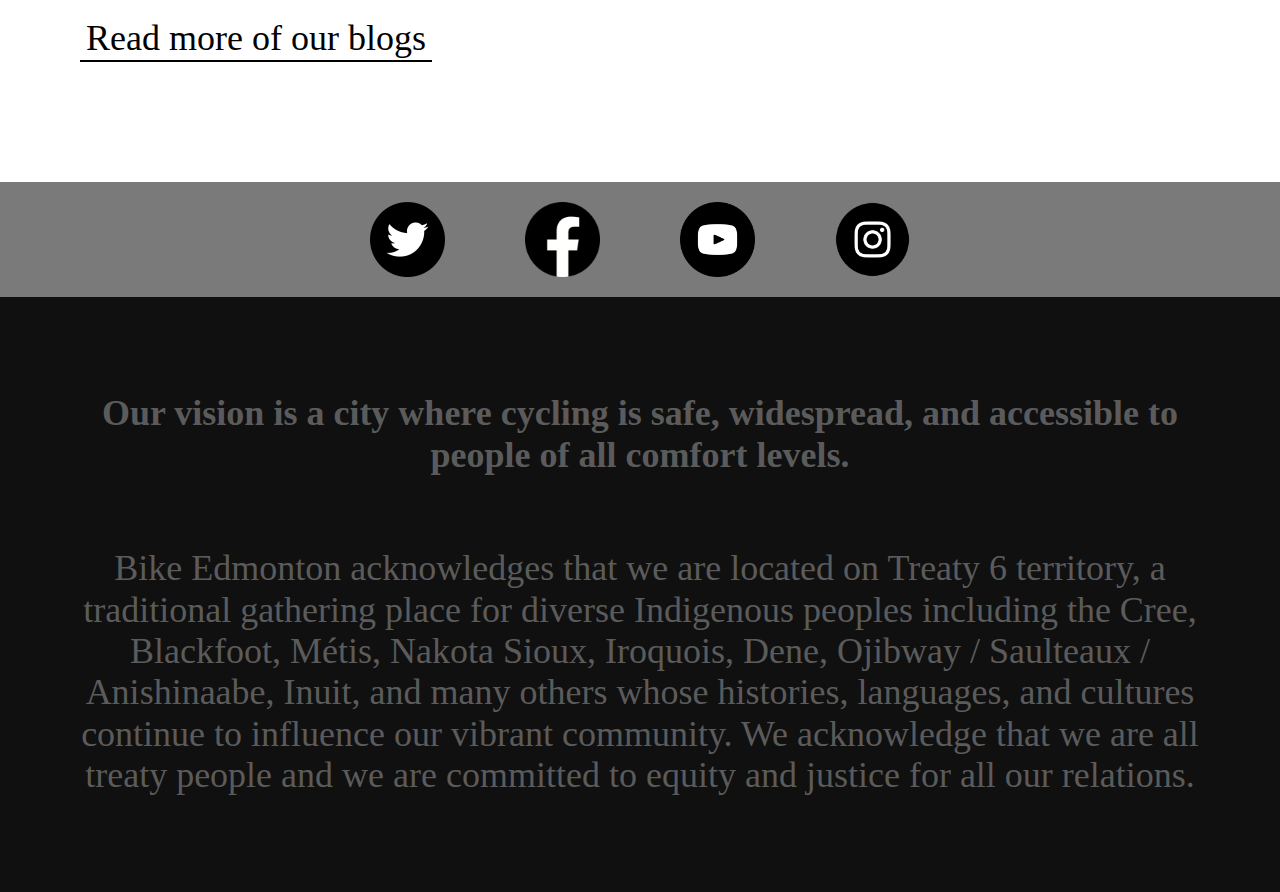
==== commit 113584a1: "Add mobile screens" ====
--- a/index.html
+++ b/index.html
@@ -19,11 +19,13 @@
                     <a href="index.html"><img src="images/BELogo.png" alt="Bike Edmonton Logo" class="BE-logo"/></a>
                 </div>
 
-                <ul>
+                <ul class="hidden-on-mobile">
                     <li><a href="about.html">About</a></li>
                     <li><a href="parts.html">Parts</a></li>
                     <li><a href="workshop.html">Workshop</a></li>
                 </ul>
+
+                <img src="images/Hamburger.png" alt="Hamburger menu" class="hidden-on-desktop">
             </nav>
 
             <div class="home-hero">
@@ -44,7 +46,7 @@
                     <p>Our vision is a city where cycling is safe, widespread, and accessible to people of all comfort levels.</p>
                 </div>
 
-                 <div class="default-bottom-margin flex-1">
+                 <div class="default-bottom-margin flex-1 hidden-on-mobile">
                     <img src="images/Goal.jpg" alt="Two people cycling down a bike path in the fall." class="goal-image"/>
                  </div>
             </div>
@@ -60,11 +62,23 @@
                 <h1>SERVICES</h1>
             </div>
 
-            <div class="default-side-margin flex-row-fill service-button-container">
-                <button class="service-button-1">PARTS</button>
+            <div class="default-side-margin flex-row-fill service-button-container hidden-on-mobile">
+                <button class="service-button-1">Parts</button>
                 <button class="service-button-2">Rent & But Bikes</button>
                 <button class="service-button-3">Workshop</button>
                 <button class="service-button-4">Knowledge</button>
+            </div>
+
+            <div class="hidden-on-desktop">
+                <div class="flex-row default-gap default-gap-bottom">
+                    <button class="flex-1 service-button-1m">Parts</button>
+                    <button class="flex-1 service-button-2m">Rent & But Bikes</button>
+                </div>
+
+                <div class="flex-row default-gap">
+                    <button class="flex-1 service-button-3m">Workshop</button>
+                    <button class="flex-1 service-button-4m">Knowledge</button>
+                </div>
             </div>
         </section>
 
@@ -74,7 +88,7 @@
                 <h1>BLOGS</h1>
             </div>
 
-            <div class="default-side-margin blog-gap flex-row">
+            <div class="default-side-margin blog-gap flex-row hidden-on-mobile">
                 <div class="flex-col blog-background flex-1">
                      <div class="blog-image-1 flex-1">
                         <p class="blog-image-text">Family Routes</p>
@@ -88,6 +102,26 @@
                </div>
 
                <div class="flex-col blog-background flex-1">
+                    <div class="blog-image-3">
+                        <p class="blog-image-text">Scenic Routes</p>
+                    </div>
+                </div>
+            </div>
+
+            <div class="default-side-margin blog-gap flex-col hidden-on-desktop">
+                <div class="blog-background flex-1">
+                     <div class="blog-image-1 flex-1">
+                        <p class="blog-image-text">Family Routes</p>
+                     </div>
+                </div>
+
+                <div class="blog-background flex-1">
+                    <div class="blog-image-2">
+                       <p class="blog-image-text">Securing Your Ride</p>
+                    </div>
+               </div>
+
+               <div class="blog-background flex-1">
                     <div class="blog-image-3">
                         <p class="blog-image-text">Scenic Routes</p>
                     </div>
--- a/styles/style.css
+++ b/styles/style.css
@@ -75,12 +75,20 @@
   line-height: 2.2em;
 }
 
+#our-purpose-list li {
+  list-style-type: none;
+}
+
 .default-side-margin {
   margin: 0px 80px;
 }
 
 .default-bottom-margin {
   margin-bottom: 2em;
+}
+
+.section-bottom-margin {
+  margin-bottom: 5em;
 }
 
 .default-side-padding {
@@ -98,6 +106,10 @@
 
 .gap-5em {
   gap: 5em;
+}
+
+.margin-zero {
+  margin: 0px 0px 0px 0px;
 }
 
 .home-hero {
@@ -108,6 +120,7 @@
   background-size: 100%;
   background-position-y: 30%;
   margin-top: 40px;
+  background-repeat: no-repeat;
 }
 
 .about-hero {
@@ -118,6 +131,7 @@
   background-size: 100%;
   background-position-y: 30%;
   margin-top: 40px;
+  background-repeat: no-repeat;
 }
 
 .parts-hero {
@@ -128,6 +142,7 @@
   background-size: 100%;
   background-position-y: 30%;
   margin-top: 40px;
+  background-repeat: no-repeat;
 }
 
 .workshop-hero{
@@ -138,6 +153,7 @@
   background-size: 100%;
   background-position-y: 30%;
   margin-top: 40px;
+  background-repeat: no-repeat;
 }
 
 .hero-text {
@@ -156,6 +172,13 @@
   letter-spacing: 20px;
   background-color: #04387c;
   color: white;
+}
+
+.small-section-header {
+  background-color: #04387c;
+  color: white;
+  padding-left: 10px;
+  letter-spacing: 10px;
 }
 
 .goal-image {
@@ -368,6 +391,86 @@
   background-color: #303030;
 }
 
+.support-BE-button {
+  background-color: #04387c;
+  border: none;
+  border-bottom: solid 2px black;
+  color: white;
+  padding: 20px;
+}
+
+.support-BE-button:hover {
+  background-color: #044599;
+}
+
+.support-BE-button:active {
+  background-color: #CADBDE;
+}
+
+.text-align-left {
+  text-align: left;
+}
+
+.text-align-right {
+  text-align: right;
+}
+
+.text-opacity-50 {
+  color: rgba(0, 0, 0, 0.5);
+}
+
+.about-image {
+  width: 100%;
+  height: 100%;
+  object-fit: cover;
+}
+
+.about-image-container {
+  height: 500px;
+}
+
+.li-head {
+  color: rgba(0, 0, 0, 0.5);
+  font-family: "Aktiv Grotesk Trial";
+}
+
+.li-body {
+  border-bottom: solid 2px #04387c;
+}
+
+.our-purpose-button {
+  margin-top: 40px;
+  background-color: none;
+  border: none;
+  border-bottom: solid 2px rgba(0, 0, 0, 0.5);
+  color: rgba(0, 0, 0, 0.5);
+  font-size: 1.5em;
+}
+
+.our-purpose-button:hover {
+  background-color: rgba(10, 10, 10, 0.2);
+}
+
+.our-purpose-button:active {
+  background-color: rgba(10, 10, 10, 0.3);
+}
+
+.workshop-list li {
+  list-style-type: none;
+  margin-bottom: 1em;
+}
+
+.workshop-image-container {
+  width: 1920px;
+  margin-top: 120px;
+}
+
+.workshop-image {
+  height: 700px;
+  width: 100%;
+  object-fit: cover;
+}
+
 
 
 /*#######################*/
@@ -410,4 +513,127 @@
 
 .flex-1 {
   flex: 1;
+}
+
+.flex-2 {
+  flex: 2;
+}
+
+.flex-3 {
+  flex: 3;
+}
+
+
+
+/*########################*/
+/*####    Show Div    ####*/
+/*########################*/
+.debug-green {
+  background-color: green;
+}
+
+.debug-blue {
+  background-color: blue;
+}
+
+
+
+/*#############################*/
+/*####    Media Queries    ####*/
+/*#############################*/
+
+/* MOBILE STYLES */
+@media only screen and (max-width: 800px) {
+  .hidden-on-mobile {
+    display: none;
+  }
+
+  h1 {
+    margin-top: 60px;
+  }
+
+  .hero-text {
+    font-size: 1.5em;
+    width: 50%;
+    text-align: center;
+  }
+
+  .default-gap-bottom {
+    margin-bottom: 10px;
+  }
+
+  /*#CADBDE #ACD0D6 #4C9FB6 #07728a*/
+  .service-button-1m {
+    border: none;
+    height: 3em;
+    background-color: #CADBDE;
+  }
+
+  .service-button-1m:active {
+    border: none;
+    height: 3em;
+    background-color: #04387c;
+    color: white;
+  }
+
+  .service-button-2m {
+    border: none;
+    height: 3em;
+    background-color: #ACD0D6;
+  }
+
+  .service-button-2m:active {
+    border: none;
+    height: 3em;
+    background-color: #04387c;
+    color: white;
+  }
+
+  .service-button-3m {
+    border: none;
+    height: 3em;
+    background-color: #4C9FB6;
+  }
+
+  .service-button-3m:active {
+    border: none;
+    height: 3em;
+    background-color: #04387c;
+    color: white;
+  }
+
+  .service-button-4m {
+    border: none;
+    height: 3em;
+    background-color: #07728a;
+  }
+
+  .service-button-4m:active {
+    border: none;
+    height: 3em;
+    background-color: #04387c;
+    color: white;
+  }
+
+  .mobile-about-image {
+    object-fit: cover;
+    height: 600px;
+    width: 100%;
+  }
+
+  .parts-image-category {
+    height: 480px;
+  }
+
+  .workshop-image {
+    height: 400px;
+    margin: 60px 0px;
+  }
+}
+
+/* DESKTOP STYLES */
+@media only screen and (min-width: 801px) {
+  .hidden-on-desktop {
+    display: none;
+  }
 }